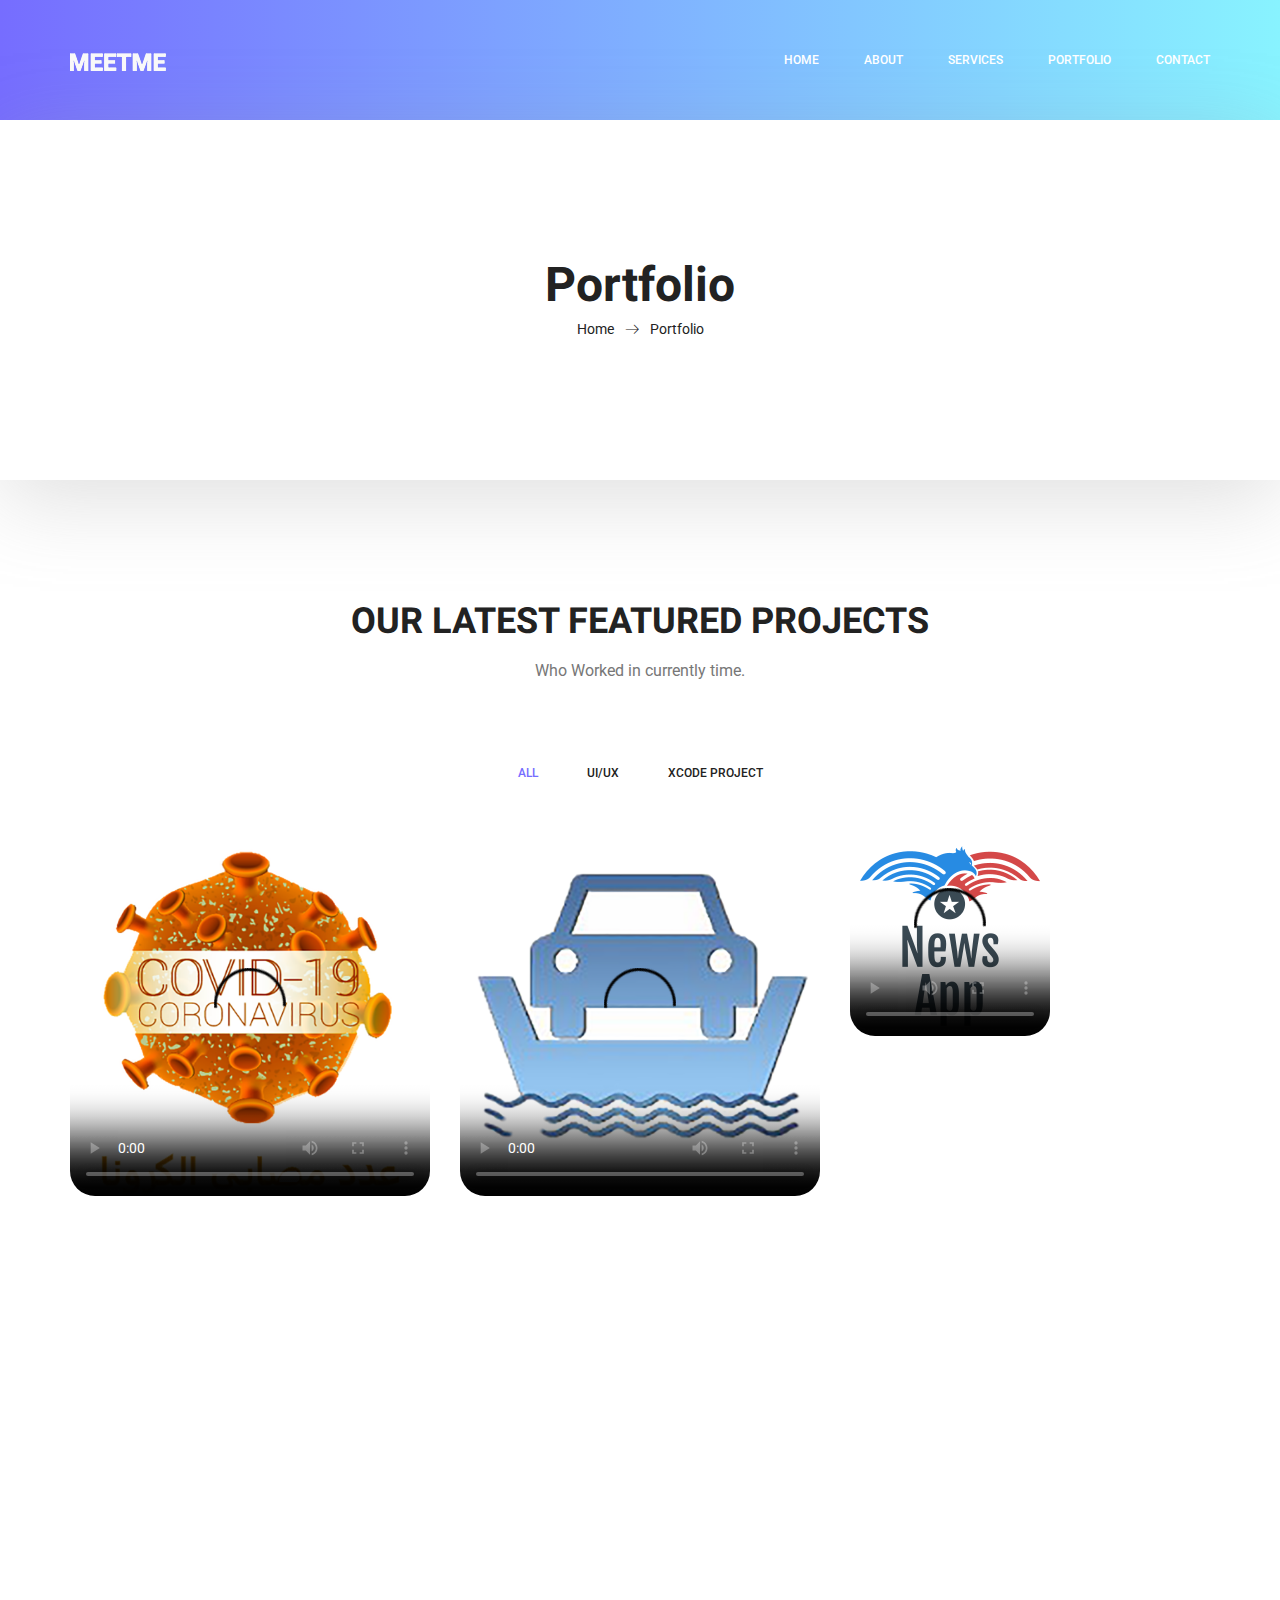
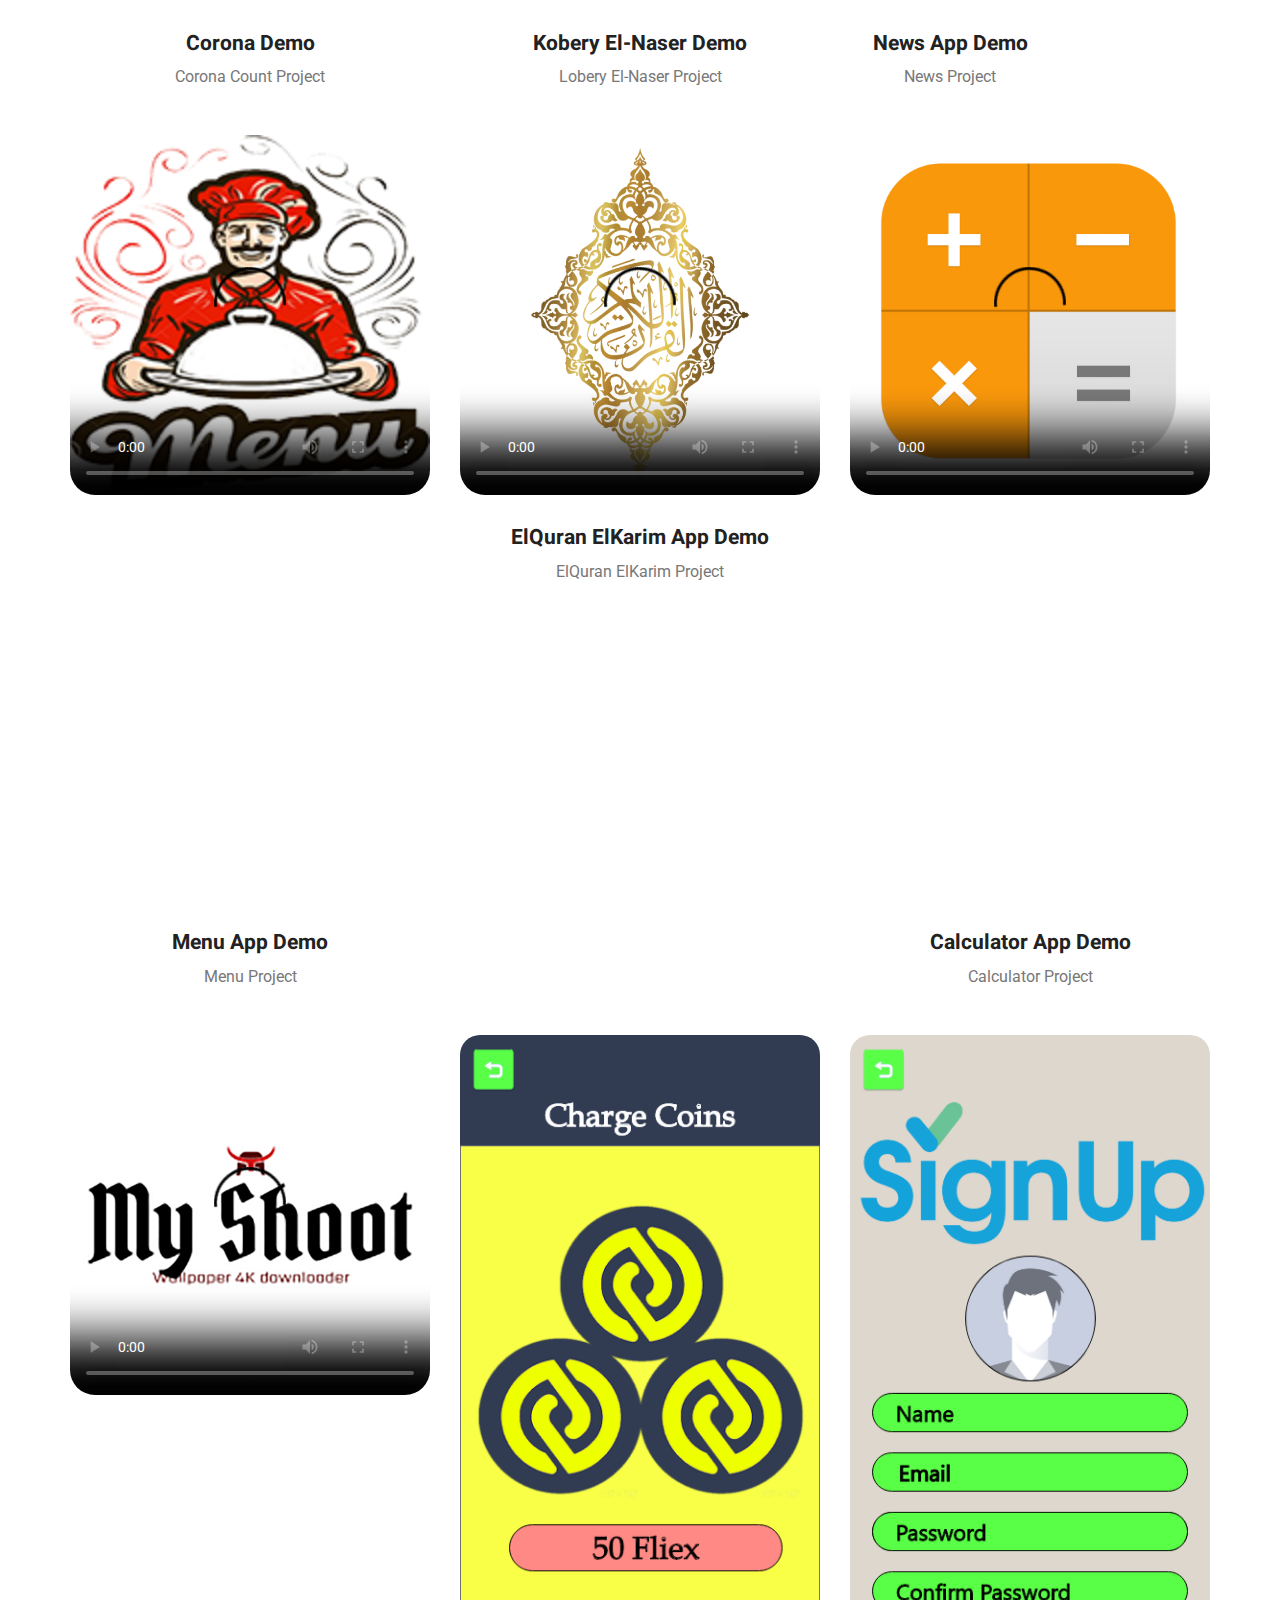
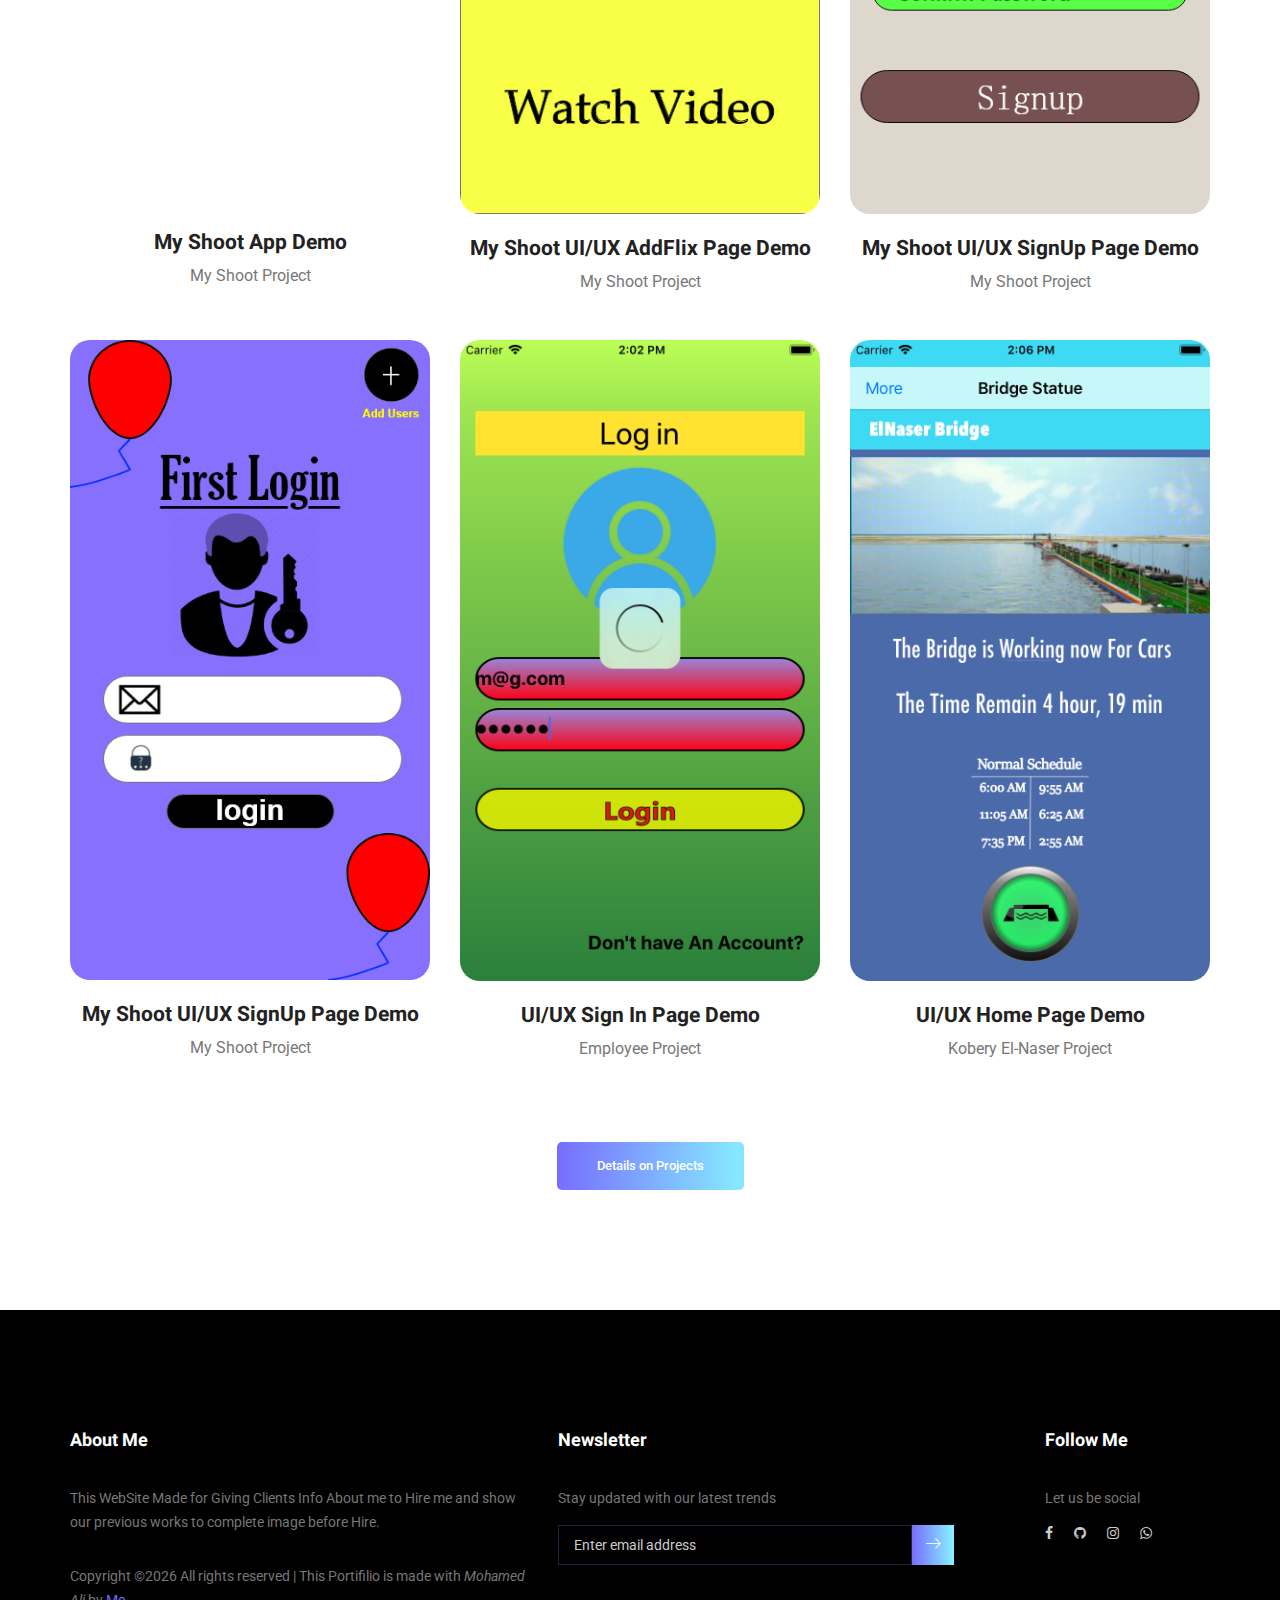
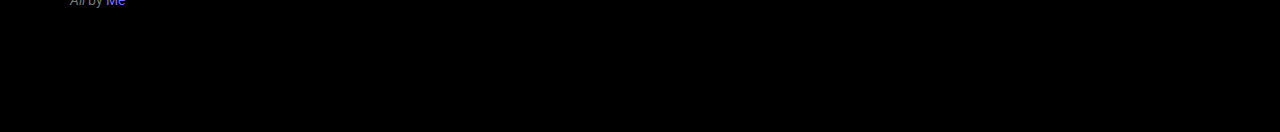
==== portfolio.html @ cb9d0cc9 "first commit" ====
<!DOCTYPE html>
<html lang="en">
    <head>
        <!-- Required meta tags -->
        <meta charset="utf-8">
        <meta name="viewport" content="width=device-width, initial-scale=1, shrink-to-fit=no">
        <link rel="icon" href="img/icon.png" type="image/png">
        <title>MeetMe Personal</title>
        <!-- Bootstrap CSS -->
        <link rel="stylesheet" href="css/bootstrap.css">
        <link rel="stylesheet" href="vendors/linericon/style.css">
        <link rel="stylesheet" href="css/font-awesome.min.css">
        <link rel="stylesheet" href="vendors/owl-carousel/owl.carousel.min.css">
        <link rel="stylesheet" href="vendors/lightbox/simpleLightbox.css">
        <link rel="stylesheet" href="vendors/nice-select/css/nice-select.css">
        <link rel="stylesheet" href="vendors/animate-css/animate.css">
        <link rel="stylesheet" href="vendors/popup/magnific-popup.css">
        <link rel="stylesheet" href="vendors/flaticon/flaticon.css">
        <!-- main css -->
        <link rel="stylesheet" href="css/style.css">
        <link rel="stylesheet" href="css/responsive.css">
    </head>
    <body>
        
        <!--================Header Menu Area =================-->
        <header class="header_area">
            <div class="main_menu">
            	<nav class="navbar navbar-expand-lg navbar-light">
					<div class="container box_1620">
						<!-- Brand and toggle get grouped for better mobile display -->
						<a class="navbar-brand logo_h" href="index.html"><img src="img/logo.png" alt=""></a>
						<button class="navbar-toggler" type="button" data-toggle="collapse" data-target="#navbarSupportedContent" aria-controls="navbarSupportedContent" aria-expanded="false" aria-label="Toggle navigation">
							<span class="icon-bar"></span>
							<span class="icon-bar"></span>
							<span class="icon-bar"></span>
						</button>
						<!-- Collect the nav links, forms, and other content for toggling -->
                        <div class="collapse navbar-collapse offset" id="navbarSupportedContent">
                            <ul class="nav navbar-nav menu_nav ml-auto">
                                <li class="nav-item active"><a class="nav-link" href="index.html">Home</a></li> 
                                <li class="nav-item"><a class="nav-link" href="about-us.html">About</a></li> 
                                <li class="nav-item"><a class="nav-link" href="services.html">Services</a></li> 
                                <li class="nav-item submenu dropdown">
                                    <a href="portfolio.html" class="nav-link">Portfolio</a>
                                </li>
                                <li class="nav-item"><a class="nav-link" href="contact.html">Contact</a></li>
                            </ul>
                        </div> 
					</div>
            	</nav>
            </div>
        </header>
        <!--================Header Menu Area =================-->
        
        <!--================Home Banner Area =================-->
        <section class="banner_area">
            <div class="box_1620">
				<div class="banner_inner d-flex align-items-center">
					<div class="container">
						<div class="banner_content text-center">
							<h2>Portfolio</h2>
							<div class="page_link">
								<a href="index.html">Home</a>
								<a href="portfolio.html">Portfolio</a>
							</div>
						</div>
					</div>
				</div>
            </div>
        </section>
        <!--================End Home Banner Area =================-->
        
        <!--================Home Gallery Area =================-->
        <section class="home_gallery_area p_120">
        	<div class="container">
        		<div class="main_title">
        			<h2>Our Latest Featured Projects</h2>
        			<p>Who Worked in currently time.</p>
        		</div>
        		<div class="isotope_fillter">
        			<ul class="gallery_filter list">
						<li class="active" data-filter="*"><a href="#">All</a></li>
                        <li data-filter=".brand"><a href="#">UI/UX</a></li>
                        <li data-filter=".manipul"><a href="#">Xcode Project</a></li>
					</ul>
        		</div>
        	</div>
        	<div class="container">
            		<div class="gallery_f_inner row imageGallery1">

                        <!-- Project one !-->
                        <div class="col-lg-4 col-md-4 col-sm-6 manipul design print">
                            <div class="h_gallery_item">
                                <div class="video1">
                                    <video class="img-fluid" controls style="border-radius: 25px;" poster="img/PosterVideo/CoronaLogo.png">
                                        <source src="My Work Is Mine/CoronaNumber.mp4" type=video/mp4>
                                    </video>
                                </div>
                                <div class="g_item_text">
                                    <h4>Corona Demo</h4>
                                    <p>Corona Count Project</p>
                                </div>
                            </div>
                        </div>
                        <!-- -------------------------------- !-->

                        <!-- Project Two !-->
                        <div class="col-lg-4 col-md-4 col-sm-6 manipul design print">
                            <div class="h_gallery_item">
                                <div class="video1">
                                    <video class="img-fluid" controls style="border-radius: 25px;" poster="img/PosterVideo/Kobry.png">
                                        <source src="My Work Is Mine/Kobry El-Naser.mp4" type=video/mp4>
                                    </video>
                                </div>
                                <div class="g_item_text">
                                    <h4>Kobery El-Naser Demo</h4>
                                    <p>Lobery El-Naser Project</p>
                                </div>
                            </div>
                        </div>
                        <!-- -------------------------------- !-->

                        <!-- Project Three !-->
                        <div class="col-lg-4 col-md-4 col-sm-6 manipul design print">
                            <div class="h_gallery_item">
                                <div class="video1">
                                    <video class="img-fluid" controls style="border-radius: 25px;" poster="img/PosterVideo/NewsAppLogo.png">
                                        <source src="My Work Is Mine/News App.mp4" type=video/mp4>
                                    </video>
                                </div>
                                <div class="g_item_text">
                                    <h4>News App Demo</h4>
                                    <p>News Project</p>
                                </div>
                            </div>
                        </div>
                        <!-- -------------------------------- !-->

                        <!-- Project Four !-->
                        <div class="col-lg-4 col-md-4 col-sm-6 manipul design print">
                            <div class="h_gallery_item">
                                <div class="video1">
                                    <video class="img-fluid" controls style="border-radius: 25px;" poster="img/PosterVideo/Menu.png">
                                        <source src="My Work Is Mine/Menu App.mp4" type=video/mp4>
                                    </video>
                                </div>
                                <div class="g_item_text">
                                    <h4>Menu App Demo</h4>
                                    <p>Menu Project</p>
                                </div>
                            </div>
                        </div>
                        <!-- -------------------------------- !-->

                        <!-- Project Fifth !-->
                        <div class="col-lg-4 col-md-4 col-sm-6 manipul design print">
                            <div class="h_gallery_item">
                                <div>
                                    <video class="img-fluid" controls style="border-radius: 25px;" poster="img/PosterVideo/elquran.png">
                                        <source src="My Work Is Mine/ElQuran Elkarim.mp4" type=video/mp4>
                                    </video>
                                </div>
                                <div class="g_item_text">
                                    <h4>ElQuran ElKarim App Demo</h4>
                                    <p>ElQuran ElKarim Project</p>
                                </div>
                            </div>
                        </div>
                        <!-- -------------------------------- !-->

                        <!-- Project Sixth !-->
                        <div class="col-lg-4 col-md-4 col-sm-6 manipul design print">
                            <div class="h_gallery_item">
                                <div class="video1">
                                    <video class="img-fluid" controls style="border-radius: 25px;" poster="img/PosterVideo/calculatorlogo.png">
                                        <source src="My Work Is Mine/Calc.mp4" type=video/mp4>
                                    </video>
                                </div>
                                <div class="g_item_text">
                                    <h4>Calculator App Demo</h4>
                                    <p>Calculator Project</p>
                                </div>
                            </div>
                        </div>
                        <!-- -------------------------------- !-->

                        <!-- Project Sventh !-->
                        <div class="col-lg-4 col-md-4 col-sm-6 manipul design print">
                            <div class="h_gallery_item">
                                <div class="video1">
                                    <video class="img-fluid" controls style="border-radius: 25px;" poster="img/PosterVideo/MyShoot.png">
                                        <source src="My Work Is Mine/My Shoot.mp4" type=video/mp4>
                                    </video>
                                </div>
                                <div class="g_item_text">
                                    <h4>My Shoot App Demo</h4>
                                    <p>My Shoot Project</p>
                                </div>
                            </div>
                        </div>
                        <!-- -------------------------------- !-->

                        <!-- Project Eighth !-->
                        <div class="col-lg-4 col-md-4 col-sm-6 brand creative">
                            <div class="h_gallery_item">
                                <div class="g_img_item">
                                   <img class="img-fluid" src="img/gallery/Add Coins.png" style="border-radius: 20px;" alt="ChargeFlix">
                                    <a class="light" href="img/gallery/Add Coins.png"><img src="img/gallery/icon.png" alt=""></a>
                                </div>
                                <div class="g_item_text">
                                    <h4>My Shoot UI/UX AddFlix Page Demo</h4>
                                    <p>My Shoot Project</p>
                                </div>
                            </div>
                        </div>
                        <!-- -------------------------------- !-->

                        <!-- Project nignth !-->
                        <div class="col-lg-4 col-md-4 col-sm-6 brand creative">
                            <div class="h_gallery_item">
                                <div class="g_img_item">
                                   <img class="img-fluid" src="img/gallery/Sign Up.png" style="border-radius: 20px;" alt="SignUpForm">
                                    <a class="light" href="img/gallery/Sign Up.png"><img src="img/gallery/icon.png" alt=""></a>
                                </div>
                                <div class="g_item_text">
                                    <h4>My Shoot UI/UX SignUp Page Demo</h4>
                                    <p>My Shoot Project</p>
                                </div>
                            </div>
                        </div>
                        <!-- -------------------------------- !-->

                        <!-- Project tenth !-->
                        <div class="col-lg-4 col-md-4 col-sm-6 brand creative">
                            <div class="h_gallery_item">
                                <div class="g_img_item">
                                   <img class="img-fluid" src="img/gallery/1.png" style="border-radius: 20px;" alt="LoginForm">
                                    <a class="light" href="img/gallery/1.png"><img src="img/gallery/icon.png" alt=""></a>
                                </div>
                                <div class="g_item_text">
                                    <h4>My Shoot UI/UX SignUp Page Demo</h4>
                                    <p>My Shoot Project</p>
                                </div>
                            </div>
                        </div>
                        <!-- -------------------------------- !-->

                        <!-- Project eleventh !-->
                        <div class="col-lg-4 col-md-4 col-sm-6 brand creative">
                            <div class="h_gallery_item">
                                <div class="g_img_item">
                                   <img class="img-fluid" src="img/gallery/EmpLogin.png" style="border-radius: 20px;" alt="WaitForm">
                                    <a class="light" href="img/gallery/EmpLogin.png"><img src="img/gallery/icon.png" alt=""></a>
                                </div>
                                <div class="g_item_text">
                                    <h4>UI/UX Sign In Page Demo</h4>
                                    <p>Employee Project</p>
                                </div>
                            </div>
                        </div>
                        <!-- -------------------------------- !-->

                        <!-- Project twelveth !-->
                        <div class="col-lg-4 col-md-4 col-sm-6 brand creative">
                            <div class="h_gallery_item">
                                <div class="g_img_item">
                                   <img class="img-fluid" src="img/gallery/KobryNasar.png" style="border-radius: 20px;" alt="">
                                    <a class="light" href="img/gallery/KobryNasar.png"><img src="img/gallery/icon.png" alt="HomePageKobryElNaser"></a>
                                </div>
                                <div class="g_item_text">
                                    <h4>UI/UX Home Page Demo</h4>
                                    <p>Kobery El-Naser Project</p>
                                </div>
                            </div>
                        </div>
                        <!-- -------------------------------- !-->

    		  </div>
              <div class="more_btn">
                    <a class="main_btn" href="PortifilioDetails.html" style="margin-left: 20px;">Details on Projects</a>
                </div>
        	</div>
        </section>
        <!--================End Home Gallery Area =================-->
        
       <!--================Footer Area =================-->
        <footer class="footer_area p_120">
            <div class="container">
                <div class="row footer_inner">
                    <div class="col-lg-5 col-sm-6">
                        <aside class="f_widget ab_widget">
                            <div class="f_title">
                                <h3>About Me</h3>
                            </div>
                            <p>This WebSite Made for Giving Clients Info About me to Hire me and show our previous works to complete image before Hire.</p>
                            <p><!-- Link back to Colorlib can't be removed. Template is licensed under CC BY 3.0. -->
Copyright &copy;<script>document.write(new Date().getFullYear());</script> All rights reserved | This Portifilio is made with <i class="" aria-hidden="true">Mohamed Ali</i> by <a href="https://www.facebook.com/mohammed.ali1247" target="_blank">Me</a>
<!-- Link back to Colorlib can't be removed. Template is licensed under CC BY 3.0. --></p>
                        </aside>
                    </div>
                    <div class="col-lg-5 col-sm-6">
                        <aside class="f_widget news_widget">
                            <div class="f_title">
                                <h3>Newsletter</h3>
                            </div>
                            <p>Stay updated with our latest trends</p>
                            <div id="mc_embed_signup">
                                <form target="_blank" action="https://spondonit.us12.list-manage.com/subscribe/post?u=1462626880ade1ac87bd9c93a&amp;id=92a4423d01" method="get" class="subscribe_form relative">
                                    <div class="input-group d-flex flex-row">
                                        <input name="EMAIL" placeholder="Enter email address" onfocus="this.placeholder = ''" onblur="this.placeholder = 'Email Address '" required="" type="email">
                                        <button class="btn sub-btn"><span class="lnr lnr-arrow-right"></span></button>      
                                    </div>              
                                    <div class="mt-10 info"></div>
                                </form>
                            </div>
                        </aside>
                    </div>
                    <div class="col-lg-2">
                        <aside class="f_widget social_widget">
                            <div class="f_title">
                                <h3>Follow Me</h3>
                            </div>
                            <p>Let us be social</p>
                            <ul class="list">
                                <li><a href="https://www.facebook.com/mohammed.ali1247"><i class="fa fa-facebook"></i></a></li>
                                <li><a href="https://github.com/mohamed930"><i class="fa fa-github"></i></a></li>
                                <li><a href="https://www.instagram.com/mohammedali1247/"><i class="fa fa-instagram"></i></a></li>
                                <li><a href="https://api.whatsapp.com/send?phone=+201273101459"><i class="fa fa-whatsapp"></i></a></li>
                            </ul>
                        </aside>
                    </div>
                </div>
            </div>
        </footer>
        <!--================End Footer Area =================-->
        
        
        
        
        <!-- Optional JavaScript -->
        <!-- jQuery first, then Popper.js, then Bootstrap JS -->
        <script src="js/jquery-3.3.1.min.js"></script>
        <script src="js/popper.js"></script>
        <script src="js/bootstrap.min.js"></script>
        <script src="js/stellar.js"></script>
        <script src="vendors/lightbox/simpleLightbox.min.js"></script>
        <script src="vendors/nice-select/js/jquery.nice-select.min.js"></script>
        <script src="vendors/isotope/imagesloaded.pkgd.min.js"></script>
        <script src="vendors/isotope/isotope.pkgd.min.js"></script>
        <script src="vendors/owl-carousel/owl.carousel.min.js"></script>
        <script src="vendors/popup/jquery.magnific-popup.min.js"></script>
        <script src="js/jquery.ajaxchimp.min.js"></script>
        <script src="vendors/counter-up/jquery.waypoints.min.js"></script>
        <script src="vendors/counter-up/jquery.counterup.min.js"></script>
        <script src="js/mail-script.js"></script>
        <script src="js/theme.js"></script>
    </body>
</html>
---- vendors/linericon/style.css ----
@font-face {
	font-family: 'Linearicons-Free';
	src:url('fonts/Linearicons-Free.eot?w118d');
	src:url('fonts/Linearicons-Free.eot?#iefixw118d') format('embedded-opentype'),
		url('fonts/Linearicons-Free.woff2?w118d') format('woff2'),
		url('fonts/Linearicons-Free.woff?w118d') format('woff'),
		url('fonts/Linearicons-Free.ttf?w118d') format('truetype'),
		url('fonts/Linearicons-Free.svg?w118d#Linearicons-Free') format('svg');
	font-weight: normal;
	font-style: normal;
}

.lnr {
	font-family: 'Linearicons-Free';
	speak: none;
	font-style: normal;
	font-weight: normal;
	font-variant: normal;
	text-transform: none;
	line-height: 1;

	/* Better Font Rendering =========== */
	-webkit-font-smoothing: antialiased;
	-moz-osx-font-smoothing: grayscale;
}

.lnr-home:before {
	content: "\e800";
}
.lnr-apartment:before {
	content: "\e801";
}
.lnr-pencil:before {
	content: "\e802";
}
.lnr-magic-wand:before {
	content: "\e803";
}
.lnr-drop:before {
	content: "\e804";
}
.lnr-lighter:before {
	content: "\e805";
}
.lnr-poop:before {
	content: "\e806";
}
.lnr-sun:before {
	content: "\e807";
}
.lnr-moon:before {
	content: "\e808";
}
.lnr-cloud:before {
	content: "\e809";
}
.lnr-cloud-upload:before {
	content: "\e80a";
}
.lnr-cloud-download:before {
	content: "\e80b";
}
.lnr-cloud-sync:before {
	content: "\e80c";
}
.lnr-cloud-check:before {
	content: "\e80d";
}
.lnr-database:before {
	content: "\e80e";
}
.lnr-lock:before {
	content: "\e80f";
}
.lnr-cog:before {
	content: "\e810";
}
.lnr-trash:before {
	content: "\e811";
}
.lnr-dice:before {
	content: "\e812";
}
.lnr-heart:before {
	content: "\e813";
}
.lnr-star:before {
	content: "\e814";
}
.lnr-star-half:before {
	content: "\e815";
}
.lnr-star-empty:before {
	content: "\e816";
}
.lnr-flag:before {
	content: "\e817";
}
.lnr-envelope:before {
	content: "\e818";
}
.lnr-paperclip:before {
	content: "\e819";
}
.lnr-inbox:before {
	content: "\e81a";
}
.lnr-eye:before {
	content: "\e81b";
}
.lnr-printer:before {
	content: "\e81c";
}
.lnr-file-empty:before {
	content: "\e81d";
}
.lnr-file-add:before {
	content: "\e81e";
}
.lnr-enter:before {
	content: "\e81f";
}
.lnr-exit:before {
	content: "\e820";
}
.lnr-graduation-hat:before {
	content: "\e821";
}
.lnr-license:before {
	content: "\e822";
}
.lnr-music-note:before {
	content: "\e823";
}
.lnr-film-play:before {
	content: "\e824";
}
.lnr-camera-video:before {
	content: "\e825";
}
.lnr-camera:before {
	content: "\e826";
}
.lnr-picture:before {
	content: "\e827";
}
.lnr-book:before {
	content: "\e828";
}
.lnr-bookmark:before {
	content: "\e829";
}
.lnr-user:before {
	content: "\e82a";
}
.lnr-users:before {
	content: "\e82b";
}
.lnr-shirt:before {
	content: "\e82c";
}
.lnr-store:before {
	content: "\e82d";
}
.lnr-cart:before {
	content: "\e82e";
}
.lnr-tag:before {
	content: "\e82f";
}
.lnr-phone-handset:before {
	content: "\e830";
}
.lnr-phone:before {
	content: "\e831";
}
.lnr-pushpin:before {
	content: "\e832";
}
.lnr-map-marker:before {
	content: "\e833";
}
.lnr-map:before {
	content: "\e834";
}
.lnr-location:before {
	content: "\e835";
}
.lnr-calendar-full:before {
	content: "\e836";
}
.lnr-keyboard:before {
	content: "\e837";
}
.lnr-spell-check:before {
	content: "\e838";
}
.lnr-screen:before {
	content: "\e839";
}
.lnr-smartphone:before {
	content: "\e83a";
}
.lnr-tablet:before {
	content: "\e83b";
}
.lnr-laptop:before {
	content: "\e83c";
}
.lnr-laptop-phone:before {
	content: "\e83d";
}
.lnr-power-switch:before {
	content: "\e83e";
}
.lnr-bubble:before {
	content: "\e83f";
}
.lnr-heart-pulse:before {
	content: "\e840";
}
.lnr-construction:before {
	content: "\e841";
}
.lnr-pie-chart:before {
	content: "\e842";
}
.lnr-chart-bars:before {
	content: "\e843";
}
.lnr-gift:before {
	content: "\e844";
}
.lnr-diamond:before {
	content: "\e845";
}
.lnr-linearicons:before {
	content: "\e846";
}
.lnr-dinner:before {
	content: "\e847";
}
.lnr-coffee-cup:before {
	content: "\e848";
}
.lnr-leaf:before {
	content: "\e849";
}
.lnr-paw:before {
	content: "\e84a";
}
.lnr-rocket:before {
	content: "\e84b";
}
.lnr-briefcase:before {
	content: "\e84c";
}
.lnr-bus:before {
	content: "\e84d";
}
.lnr-car:before {
	content: "\e84e";
}
.lnr-train:before {
	content: "\e84f";
}
.lnr-bicycle:before {
	content: "\e850";
}
.lnr-wheelchair:before {
	content: "\e851";
}
.lnr-select:before {
	content: "\e852";
}
.lnr-earth:before {
	content: "\e853";
}
.lnr-smile:before {
	content: "\e854";
}
.lnr-sad:before {
	content: "\e855";
}
.lnr-neutral:before {
	content: "\e856";
}
.lnr-mustache:before {
	content: "\e857";
}
.lnr-alarm:before {
	content: "\e858";
}
.lnr-bullhorn:before {
	content: "\e859";
}
.lnr-volume-high:before {
	content: "\e85a";
}
.lnr-volume-medium:before {
	content: "\e85b";
}
.lnr-volume-low:before {
	content: "\e85c";
}
.lnr-volume:before {
	content: "\e85d";
}
.lnr-mic:before {
	content: "\e85e";
}
.lnr-hourglass:before {
	content: "\e85f";
}
.lnr-undo:before {
	content: "\e860";
}
.lnr-redo:before {
	content: "\e861";
}
.lnr-sync:before {
	content: "\e862";
}
.lnr-history:before {
	content: "\e863";
}
.lnr-clock:before {
	content: "\e864";
}
.lnr-download:before {
	content: "\e865";
}
.lnr-upload:before {
	content: "\e866";
}
.lnr-enter-down:before {
	content: "\e867";
}
.lnr-exit-up:before {
	content: "\e868";
}
.lnr-bug:before {
	content: "\e869";
}
.lnr-code:before {
	content: "\e86a";
}
.lnr-link:before {
	content: "\e86b";
}
.lnr-unlink:before {
	content: "\e86c";
}
.lnr-thumbs-up:before {
	content: "\e86d";
}
.lnr-thumbs-down:before {
	content: "\e86e";
}
.lnr-magnifier:before {
	content: "\e86f";
}
.lnr-cross:before {
	content: "\e870";
}
.lnr-menu:before {
	content: "\e871";
}
.lnr-list:before {
	content: "\e872";
}
.lnr-chevron-up:before {
	content: "\e873";
}
.lnr-chevron-down:before {
	content: "\e874";
}
.lnr-chevron-left:before {
	content: "\e875";
}
.lnr-chevron-right:before {
	content: "\e876";
}
.lnr-arrow-up:before {
	content: "\e877";
}
.lnr-arrow-down:before {
	content: "\e878";
}
.lnr-arrow-left:before {
	content: "\e879";
}
.lnr-arrow-right:before {
	content: "\e87a";
}
.lnr-move:before {
	content: "\e87b";
}
.lnr-warning:before {
	content: "\e87c";
}
.lnr-question-circle:before {
	content: "\e87d";
}
.lnr-menu-circle:before {
	content: "\e87e";
}
.lnr-checkmark-circle:before {
	content: "\e87f";
}
.lnr-cross-circle:before {
	content: "\e880";
}
.lnr-plus-circle:before {
	content: "\e881";
}
.lnr-circle-minus:before {
	content: "\e882";
}
.lnr-arrow-up-circle:before {
	content: "\e883";
}
.lnr-arrow-down-circle:before {
	content: "\e884";
}
.lnr-arrow-left-circle:before {
	content: "\e885";
}
.lnr-arrow-right-circle:before {
	content: "\e886";
}
.lnr-chevron-up-circle:before {
	content: "\e887";
}
.lnr-chevron-down-circle:before {
	content: "\e888";
}
.lnr-chevron-left-circle:before {
	content: "\e889";
}
.lnr-chevron-right-circle:before {
	content: "\e88a";
}
.lnr-crop:before {
	content: "\e88b";
}
.lnr-frame-expand:before {
	content: "\e88c";
}
.lnr-frame-contract:before {
	content: "\e88d";
}
.lnr-layers:before {
	content: "\e88e";
}
.lnr-funnel:before {
	content: "\e88f";
}
.lnr-text-format:before {
	content: "\e890";
}
.lnr-text-format-remove:before {
	content: "\e891";
}
.lnr-text-size:before {
	content: "\e892";
}
.lnr-bold:before {
	content: "\e893";
}
.lnr-italic:before {
	content: "\e894";
}
.lnr-underline:before {
	content: "\e895";
}
.lnr-strikethrough:before {
	content: "\e896";
}
.lnr-highlight:before {
	content: "\e897";
}
.lnr-text-align-left:before {
	content: "\e898";
}
.lnr-text-align-center:before {
	content: "\e899";
}
.lnr-text-align-right:before {
	content: "\e89a";
}
.lnr-text-align-justify:before {
	content: "\e89b";
}
.lnr-line-spacing:before {
	content: "\e89c";
}
.lnr-indent-increase:before {
	content: "\e89d";
}
.lnr-indent-decrease:before {
	content: "\e89e";
}
.lnr-pilcrow:before {
	content: "\e89f";
}
.lnr-direction-ltr:before {
	content: "\e8a0";
}
.lnr-direction-rtl:before {
	content: "\e8a1";
}
.lnr-page-break:before {
	content: "\e8a2";
}
.lnr-sort-alpha-asc:before {
	content: "\e8a3";
}
.lnr-sort-amount-asc:before {
	content: "\e8a4";
}
.lnr-hand:before {
	content: "\e8a5";
}
.lnr-pointer-up:before {
	content: "\e8a6";
}
.lnr-pointer-right:before {
	content: "\e8a7";
}
.lnr-pointer-down:before {
	content: "\e8a8";
}
.lnr-pointer-left:before {
	content: "\e8a9";
}
---- vendors/lightbox/simpleLightbox.css ----
.slbOverlay, .slbWrapOuter, .slbWrap {
  position: fixed;
  top: 0;
  right: 0;
  bottom: 0;
  left: 0;
}

.slbOverlay {
  overflow: hidden;
  z-index: 2000;
  background-color: #000;
  opacity: 0.7;
  filter: alpha(opacity=70);
  -webkit-animation: slbOverlay 0.5s;
  -moz-animation: slbOverlay 0.5s;
  animation: slbOverlay 0.5s;
}

.slbWrapOuter {
  overflow-x: hidden;
  overflow-y: auto;
  z-index: 2010;
}

.slbWrap {
  position: absolute;
  text-align: center;
}

.slbWrap:before {
  content: "";
  display: inline-block;
  height: 100%;
  vertical-align: middle;
}

.slbContentOuter {
  display: inline-block;
  vertical-align: middle;
  margin: 0px auto;
  padding: 0 1em;
  box-sizing: border-box;
  z-index: 2020;
  text-align: left;
  max-width: 100%;
}

.slbContentEl .slbContentOuter {
  padding: 5em 1em;
}

.slbContent {
  position: relative;
}

.slbContentEl .slbContent {
  -webkit-animation: slbEnter 0.3s;
  -moz-animation: slbEnter 0.3s;
  animation: slbEnter 0.3s;
  background-color: #fff;
  box-shadow: 0 0.2em 1em rgba(0, 0, 0, 0.4);
}

.slbImageWrap {
  -webkit-animation: slbEnter 0.3s;
  -moz-animation: slbEnter 0.3s;
  animation: slbEnter 0.3s;
  position: relative;
}

.slbImageWrap:after {
  content: "";
  position: absolute;
  left: 0;
  right: 0;
  top: 5em;
  bottom: 5em;
  display: block;
  z-index: -1;
  box-shadow: 0 0.2em 1em rgba(0, 0, 0, 0.6);
  background-color: #FFF;
}

.slbImage {
  width: auto;
  max-width: 100%;
  height: auto;
  display: block;
  line-height: 0;
  box-sizing: border-box;
  padding: 5em 0;
  margin: 0 auto;
}

.slbCaption {
  display: inline-block;
  max-width: 100%;
  overflow: hidden;
  text-overflow: ellipsis;
  white-space: nowrap;
  word-wrap: normal;
  font-size: 1.4em;
  position: absolute;
  left: 0;
  right: 0;
  bottom: 0;
  padding: 0.71429em 0;
  color: #fff;
  color: rgba(255, 255, 255, 0.7);
  text-align: center;
}

.slbCloseBtn, .slbArrow {
  margin: 0;
  padding: 0;
  border: 0;
  cursor: pointer;
  background: none;
}

.slbCloseBtn::-moz-focus-inner, .slbArrow::-moz-focus-inner {
  padding: 0;
  border: 0;
}

.slbCloseBtn:hover, .slbArrow:hover {
  opacity: 0.5;
}

.slbCloseBtn:active, .slbArrow:active {
  opacity: 0.8;
}

.slbCloseBtn {
  -webkit-animation: slbEnter 0.3s;
  -moz-animation: slbEnter 0.3s;
  animation: slbEnter 0.3s;
  font-size: 3em;
  width: 1.66667em;
  height: 1.66667em;
  line-height: 1.66667em;
  position: absolute;
  right: -0.33333em;
  top: 0;
  color: #fff;
  color: rgba(255, 255, 255, 0.7);
  text-align: center;
    outline: none;
    box-shadow: none;
}

.slbLoading .slbCloseBtn {
  display: none;
}

.slbLoadingText {
  font-size: 1.4em;
  color: #fff;
  color: rgba(255, 255, 255, 0.9);
}

.slbArrows {
  position: fixed;
  top: 50%;
  left: 0;
  right: 0;
}

.slbLoading .slbArrows {
  display: none;
}

.slbArrow {
  position: absolute;
  top: 50%;
  margin-top: -5em;
  width: 5em;
  height: 10em;
  opacity: 0.7;
  text-indent: -999em;
  overflow: hidden;
    outline: none;
    box-shadow: none;
}

.slbArrow:before {
  content: "";
  position: absolute;
  top: 50%;
  left: 50%;
  margin: -0.8em 0 0 -0.8em;
  border: 0.8em solid transparent;
}

.slbArrow.next {
  right: 0;
}

.slbArrow.next:before {
  border-left-color: #fff;
}

.slbArrow.prev {
  left: 0;
}

.slbArrow.prev:before {
  border-right-color: #fff;
}

.slbIframeCont {
  width: 80em;
  height: 0;
  overflow: hidden;
  padding-top: 56.25%;
  margin: 5em 0;
}

.slbIframe {
  position: absolute;
  top: 0;
  left: 0;
  width: 100%;
  height: 100%;
  box-shadow: 0 0.2em 1em rgba(0, 0, 0, 0.6);
  background: #000;
}

@-webkit-keyframes slbOverlay {
  from {
    opacity: 0;
  }
  to {
    opacity: 0.7;
  }
}

@-moz-keyframes slbOverlay {
  from {
    opacity: 0;
  }
  to {
    opacity: 0.7;
  }
}

@keyframes slbOverlay {
  from {
    opacity: 0;
  }
  to {
    opacity: 0.7;
  }
}

@-webkit-keyframes slbEnter {
  from {
    opacity: 0;
    -webkit-transform: translate3d(0, -1em, 0);
  }
  to {
    opacity: 1;
    -webkit-transform: translate3d(0, 0, 0);
  }
}

@-moz-keyframes slbEnter {
  from {
    opacity: 0;
    -moz-transform: translate3d(0, -1em, 0);
  }
  to {
    opacity: 1;
    -moz-transform: translate3d(0, 0, 0);
  }
}

@keyframes slbEnter {
  from {
    opacity: 0;
    -webkit-transform: translate3d(0, -1em, 0);
    -moz-transform: translate3d(0, -1em, 0);
    -ms-transform: translate3d(0, -1em, 0);
    -o-transform: translate3d(0, -1em, 0);
    transform: translate3d(0, -1em, 0);
  }
  to {
    opacity: 1;
    -webkit-transform: translate3d(0, 0, 0);
    -moz-transform: translate3d(0, 0, 0);
    -ms-transform: translate3d(0, 0, 0);
    -o-transform: translate3d(0, 0, 0);
    transform: translate3d(0, 0, 0);
  }
}
---- vendors/nice-select/css/nice-select.css ----
.nice-select {
  -webkit-tap-highlight-color: transparent;
  background-color: #fff;
  border-radius: 5px;
  border: solid 1px #e8e8e8;
  box-sizing: border-box;
  clear: both;
  cursor: pointer;
  display: block;
  float: left;
  font-family: inherit;
  font-size: 14px;
  font-weight: normal;
  height: 42px;
  line-height: 40px;
  outline: none;
  padding-left: 18px;
  padding-right: 30px;
  position: relative;
  text-align: left !important;
  -webkit-transition: all 0.2s ease-in-out;
  transition: all 0.2s ease-in-out;
  -webkit-user-select: none;
     -moz-user-select: none;
      -ms-user-select: none;
          user-select: none;
  white-space: nowrap;
  width: auto; }
  .nice-select:hover {
    border-color: #dbdbdb; }
  .nice-select:active, .nice-select.open, .nice-select:focus {
    border-color: #999; }
  .nice-select:after {
    border-bottom: 2px solid #999;
    border-right: 2px solid #999;
    content: '';
    display: block;
    height: 5px;
    margin-top: -4px;
    pointer-events: none;
    position: absolute;
    right: 12px;
    top: 50%;
    -webkit-transform-origin: 66% 66%;
        -ms-transform-origin: 66% 66%;
            transform-origin: 66% 66%;
    -webkit-transform: rotate(45deg);
        -ms-transform: rotate(45deg);
            transform: rotate(45deg);
    -webkit-transition: all 0.15s ease-in-out;
    transition: all 0.15s ease-in-out;
    width: 5px; }
  .nice-select.open:after {
    -webkit-transform: rotate(-135deg);
        -ms-transform: rotate(-135deg);
            transform: rotate(-135deg); }
  .nice-select.open .list {
    opacity: 1;
    pointer-events: auto;
    -webkit-transform: scale(1) translateY(0);
        -ms-transform: scale(1) translateY(0);
            transform: scale(1) translateY(0); }
  .nice-select.disabled {
    border-color: #ededed;
    color: #999;
    pointer-events: none; }
    .nice-select.disabled:after {
      border-color: #cccccc; }
  .nice-select.wide {
    width: 100%; }
    .nice-select.wide .list {
      left: 0 !important;
      right: 0 !important; }
  .nice-select.right {
    float: right; }
    .nice-select.right .list {
      left: auto;
      right: 0; }
  .nice-select.small {
    font-size: 12px;
    height: 36px;
    line-height: 34px; }
    .nice-select.small:after {
      height: 4px;
      width: 4px; }
    .nice-select.small .option {
      line-height: 34px;
      min-height: 34px; }
  .nice-select .list {
    background-color: #fff;
    border-radius: 5px;
    box-shadow: 0 0 0 1px rgba(68, 68, 68, 0.11);
    box-sizing: border-box;
    margin-top: 4px;
    opacity: 0;
    overflow: hidden;
    padding: 0;
    pointer-events: none;
    position: absolute;
    top: 100%;
    left: 0;
    -webkit-transform-origin: 50% 0;
        -ms-transform-origin: 50% 0;
            transform-origin: 50% 0;
    -webkit-transform: scale(0.75) translateY(-21px);
        -ms-transform: scale(0.75) translateY(-21px);
            transform: scale(0.75) translateY(-21px);
    -webkit-transition: all 0.2s cubic-bezier(0.5, 0, 0, 1.25), opacity 0.15s ease-out;
    transition: all 0.2s cubic-bezier(0.5, 0, 0, 1.25), opacity 0.15s ease-out;
    z-index: 9; }
    .nice-select .list:hover .option:not(:hover) {
      background-color: transparent !important; }
  .nice-select .option {
    cursor: pointer;
    font-weight: 400;
    line-height: 40px;
    list-style: none;
    min-height: 40px;
    outline: none;
    padding-left: 18px;
    padding-right: 29px;
    text-align: left;
    -webkit-transition: all 0.2s;
    transition: all 0.2s; }
    .nice-select .option:hover, .nice-select .option.focus, .nice-select .option.selected.focus {
      background-color: #f6f6f6; }
    .nice-select .option.selected {
      font-weight: bold; }
    .nice-select .option.disabled {
      background-color: transparent;
      color: #999;
      cursor: default; }

.no-csspointerevents .nice-select .list {
  display: none; }

.no-csspointerevents .nice-select.open .list {
  display: block; }
---- vendors/flaticon/flaticon.css ----
/*
  	Flaticon icon font: Flaticon
  	Creation date: 26/06/2018 17:19
  	*/

@font-face {
  font-family: "Flaticon";
  src: url("./Flaticon.eot");
  src: url("./Flaticon.eot?#iefix") format("embedded-opentype"),
       url("./Flaticon.woff") format("woff"),
       url("./Flaticon.ttf") format("truetype"),
       url("./Flaticon.svg#Flaticon") format("svg");
  font-weight: normal;
  font-style: normal;
}

@media screen and (-webkit-min-device-pixel-ratio:0) {
  @font-face {
    font-family: "Flaticon";
    src: url("./Flaticon.svg#Flaticon") format("svg");
  }
}

[class^="flaticon-"]:before, [class*=" flaticon-"]:before,
[class^="flaticon-"]:after, [class*=" flaticon-"]:after {   
  font-family: Flaticon;
        font-size: 20px;
font-style: normal;
margin-left: 20px;
}

.flaticon-skyline:before { content: "\f100"; }
.flaticon-sketch:before { content: "\f101"; }
.flaticon-city:before { content: "\f102"; }
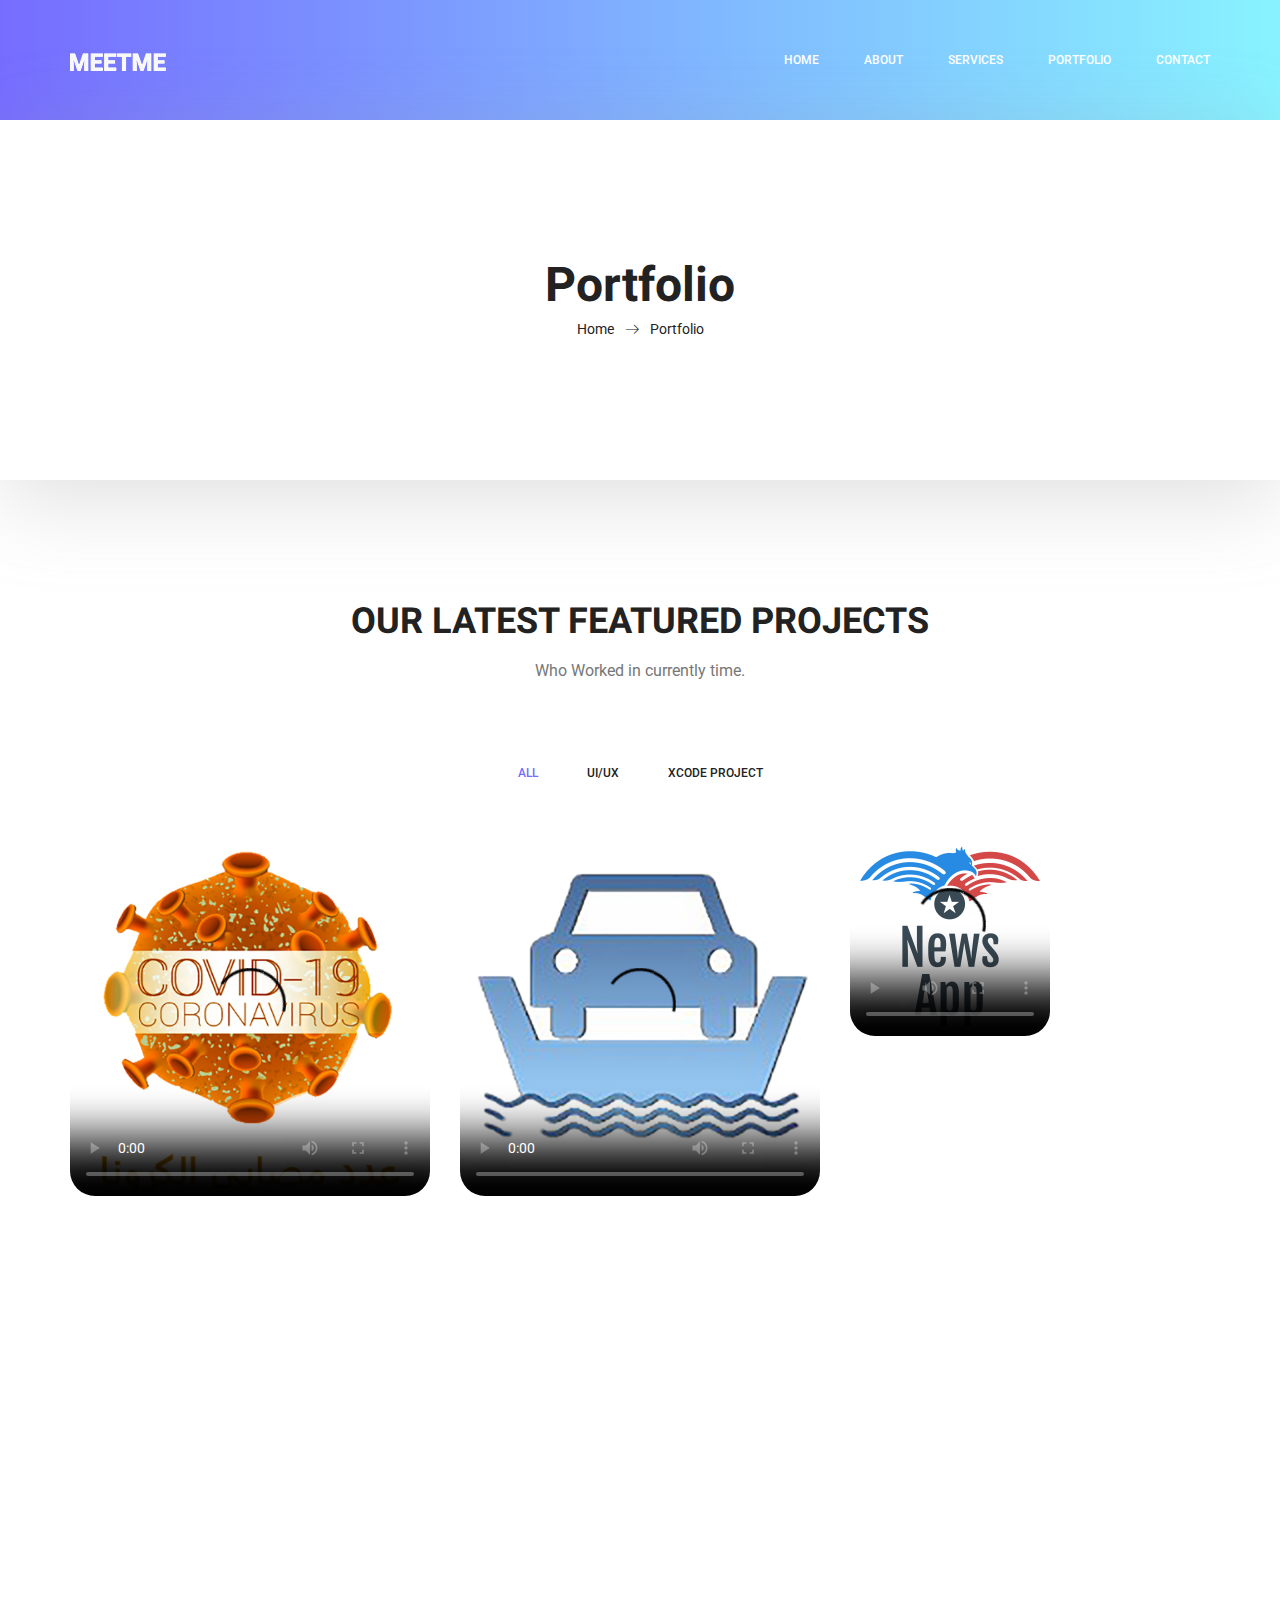
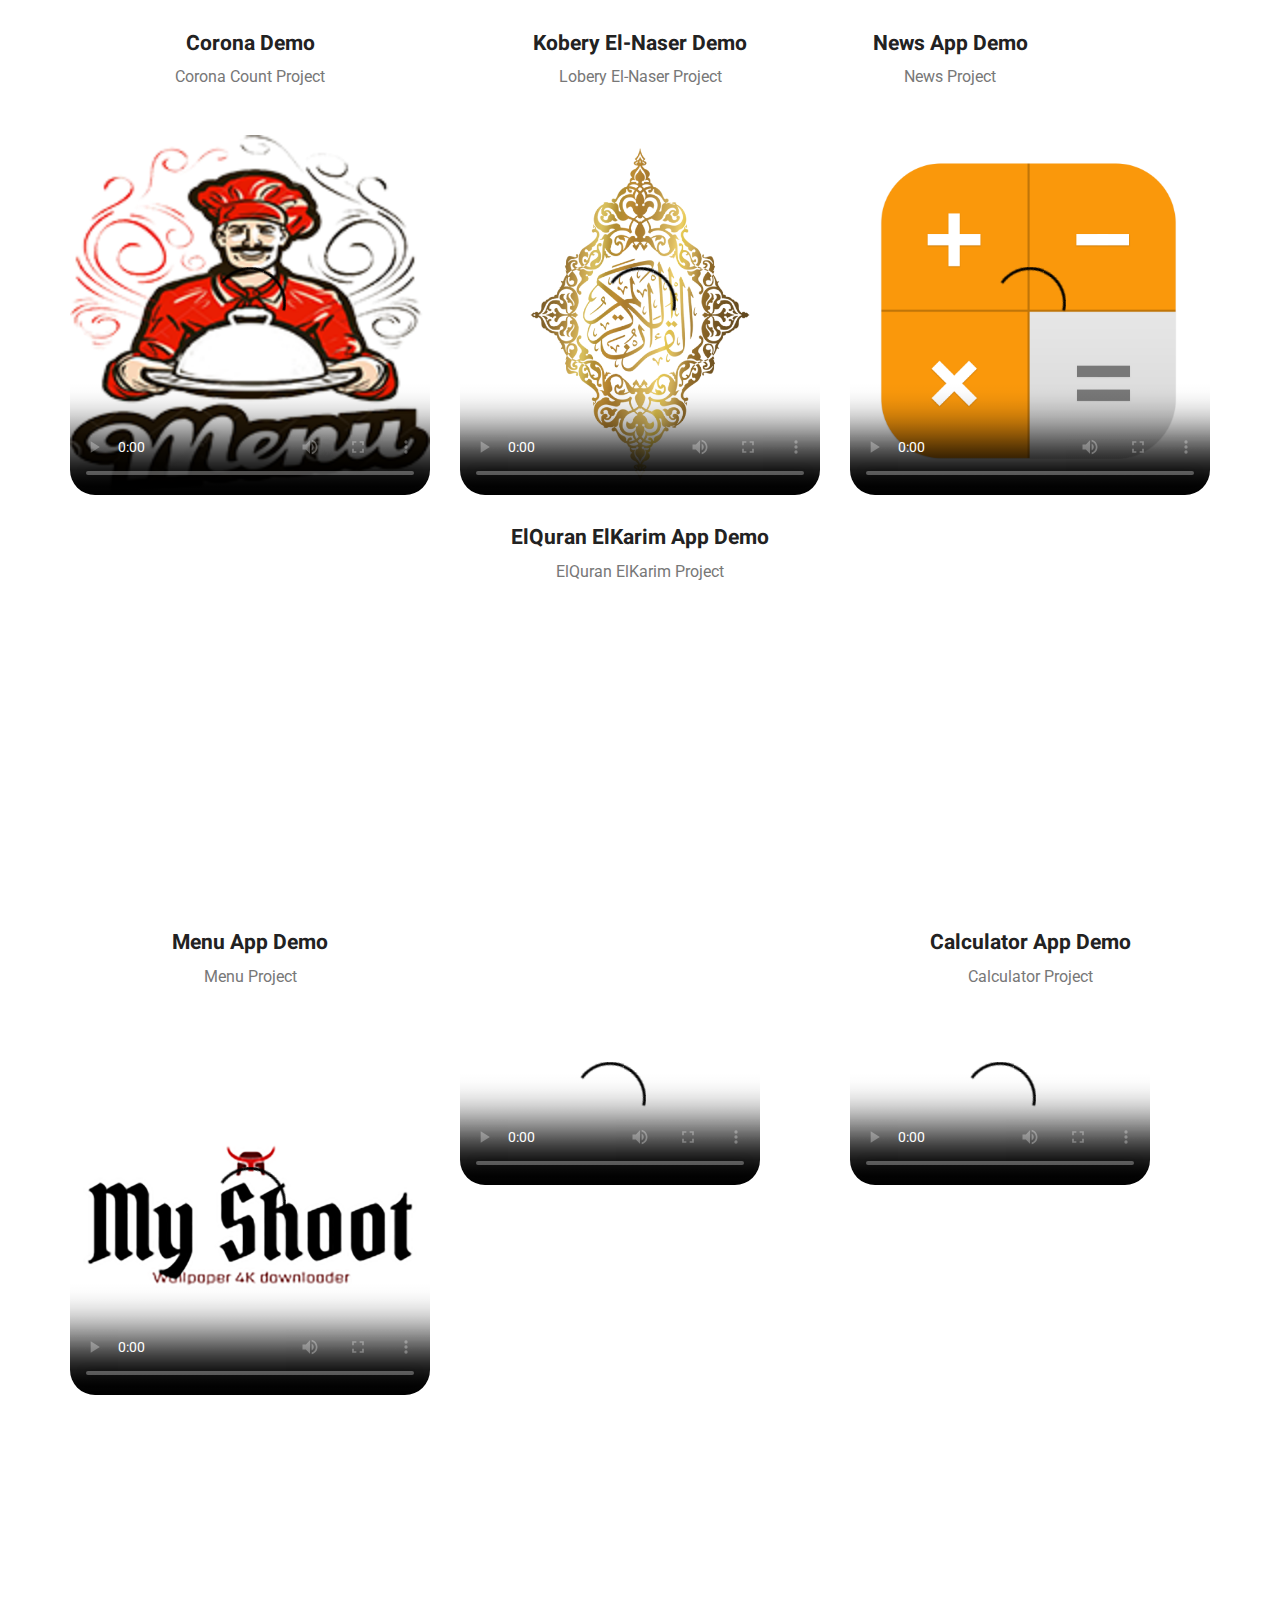
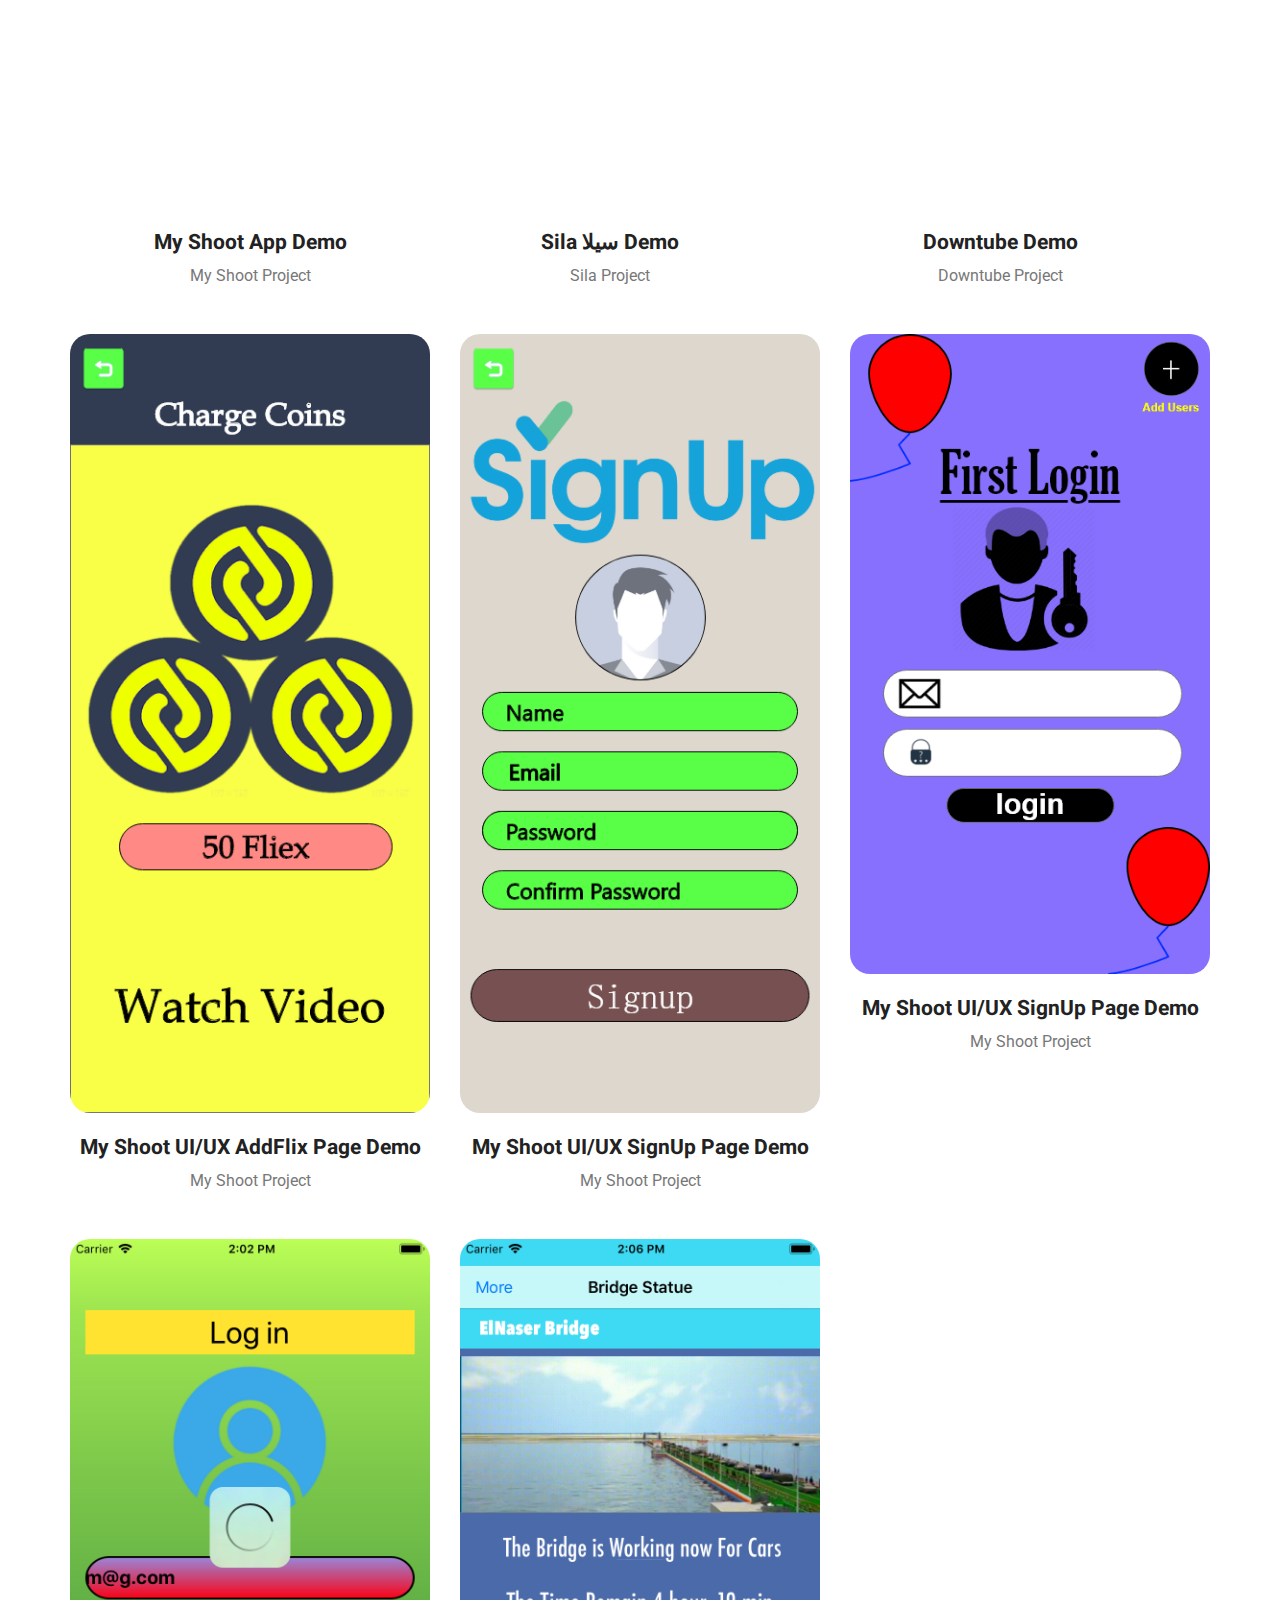
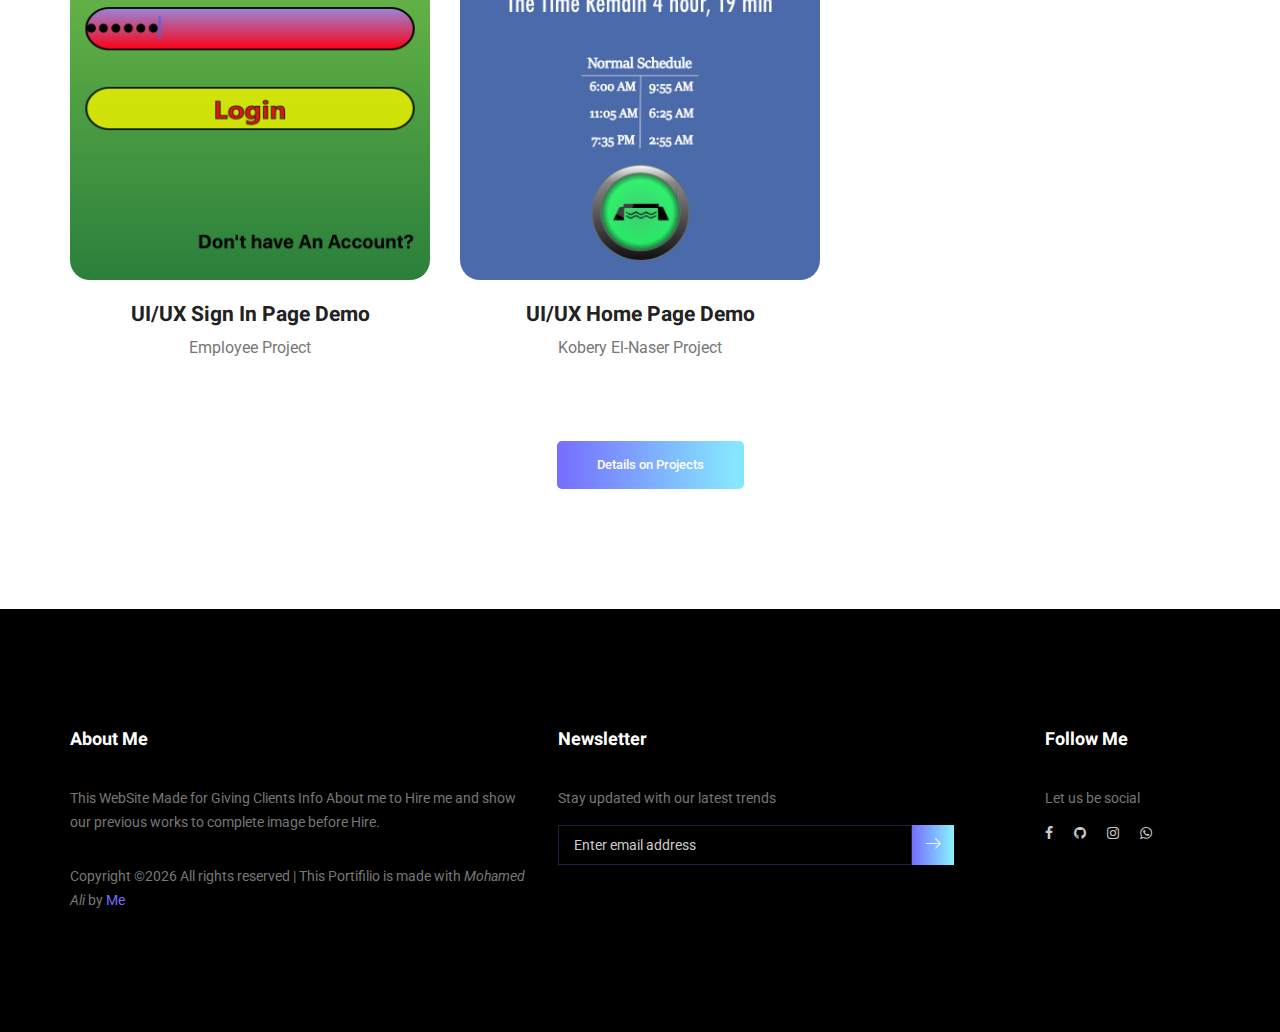
==== commit 43ea1ac3: "New Commit Added" ====
--- a/portfolio.html
+++ b/portfolio.html
@@ -200,7 +200,39 @@
                         </div>
                         <!-- -------------------------------- !-->
 
-                        <!-- Project Eighth !-->
+                        <!-- Project Egihth !-->
+                        <div class="col-lg-4 col-md-4 col-sm-6 manipul design print">
+                            <div class="h_gallery_item">
+                                <div class="video1">
+                                    <video class="img-fluid" controls style="border-radius: 25px;" poster="img/PosterVideo/SILA@1024.png">
+                                        <source src="My Work Is Mine/Sila.mp4" type=video/mp4>
+                                    </video>
+                                </div>
+                                <div class="g_item_text">
+                                    <h4>Sila سيلا Demo</h4>
+                                    <p>Sila Project</p>
+                                </div>
+                            </div>
+                        </div>
+                        <!-- -------------------------------- !-->
+
+                        <!-- Project ninth !-->
+                        <div class="col-lg-4 col-md-4 col-sm-6 manipul design print">
+                            <div class="h_gallery_item">
+                                <div class="video1">
+                                    <video class="img-fluid" controls style="border-radius: 25px;" poster="img/PosterVideo/Icon@1024px.png">
+                                        <source src="My Work Is Mine/Downtube.mp4" type=video/mp4>
+                                    </video>
+                                </div>
+                                <div class="g_item_text">
+                                    <h4>Downtube Demo</h4>
+                                    <p>Downtube Project</p>
+                                </div>
+                            </div>
+                        </div>
+                        <!-- -------------------------------- !-->
+
+                        <!-- Project tenth !-->
                         <div class="col-lg-4 col-md-4 col-sm-6 brand creative">
                             <div class="h_gallery_item">
                                 <div class="g_img_item">
@@ -215,7 +247,7 @@
                         </div>
                         <!-- -------------------------------- !-->
 
-                        <!-- Project nignth !-->
+                        <!-- Project elventh !-->
                         <div class="col-lg-4 col-md-4 col-sm-6 brand creative">
                             <div class="h_gallery_item">
                                 <div class="g_img_item">
@@ -230,7 +262,7 @@
                         </div>
                         <!-- -------------------------------- !-->
 
-                        <!-- Project tenth !-->
+                        <!-- Project twelvth !-->
                         <div class="col-lg-4 col-md-4 col-sm-6 brand creative">
                             <div class="h_gallery_item">
                                 <div class="g_img_item">
@@ -245,7 +277,7 @@
                         </div>
                         <!-- -------------------------------- !-->
 
-                        <!-- Project eleventh !-->
+                        <!-- Project thertenth !-->
                         <div class="col-lg-4 col-md-4 col-sm-6 brand creative">
                             <div class="h_gallery_item">
                                 <div class="g_img_item">
@@ -260,7 +292,7 @@
                         </div>
                         <!-- -------------------------------- !-->
 
-                        <!-- Project twelveth !-->
+                        <!-- Project fourthenth !-->
                         <div class="col-lg-4 col-md-4 col-sm-6 brand creative">
                             <div class="h_gallery_item">
                                 <div class="g_img_item">
--- a/css/style.css
+++ b/css/style.css
@@ -3029,7 +3029,7 @@
 }
 
 .details .c2 {
-  margin-left: -810px
+  margin-left: -395px
 }
 
 .details .c3 {
@@ -3046,6 +3046,14 @@
 
 .details .c6 {
   margin-left: -397px;
+}
+
+.details .c7 {
+  margin-left: -442px;
+}
+
+.details .c8 {
+  margin-left: -389px;
 }
 
 .details h4 {
@@ -3146,6 +3154,14 @@
     margin-left: -347px;
   }
 
+  .details .c7 {
+    margin-left: -403px;
+  }
+
+  .details .c8 {
+    margin-left: -347px;
+  }
+
   .details h4 {
     margin-left: -327px
   }
@@ -3213,6 +3229,14 @@
     margin-left: -155px;
   }
 
+  .details .c7 {
+    margin-left: -211px;
+  }
+
+  .details .c8 {
+    margin-left: -142px;
+  }
+
   .details h4 {
     margin-left: -127px
   }
@@ -3288,6 +3312,14 @@
     margin-left: -129px;
   }
 
+  .details .c6 {
+    margin-left: -120px;
+  }
+
+  .details .c8 {
+    margin-left: -75px;
+  }
+
   .details h4 {
     margin-left: -28px
   }
@@ -3371,6 +3403,10 @@
     margin-left: -126px;
   }
 
+  .details .c8 {
+    margin-left: -125px;
+  }
+
   .details h4 {
     margin-left: -100px;
     font-size: 14px
